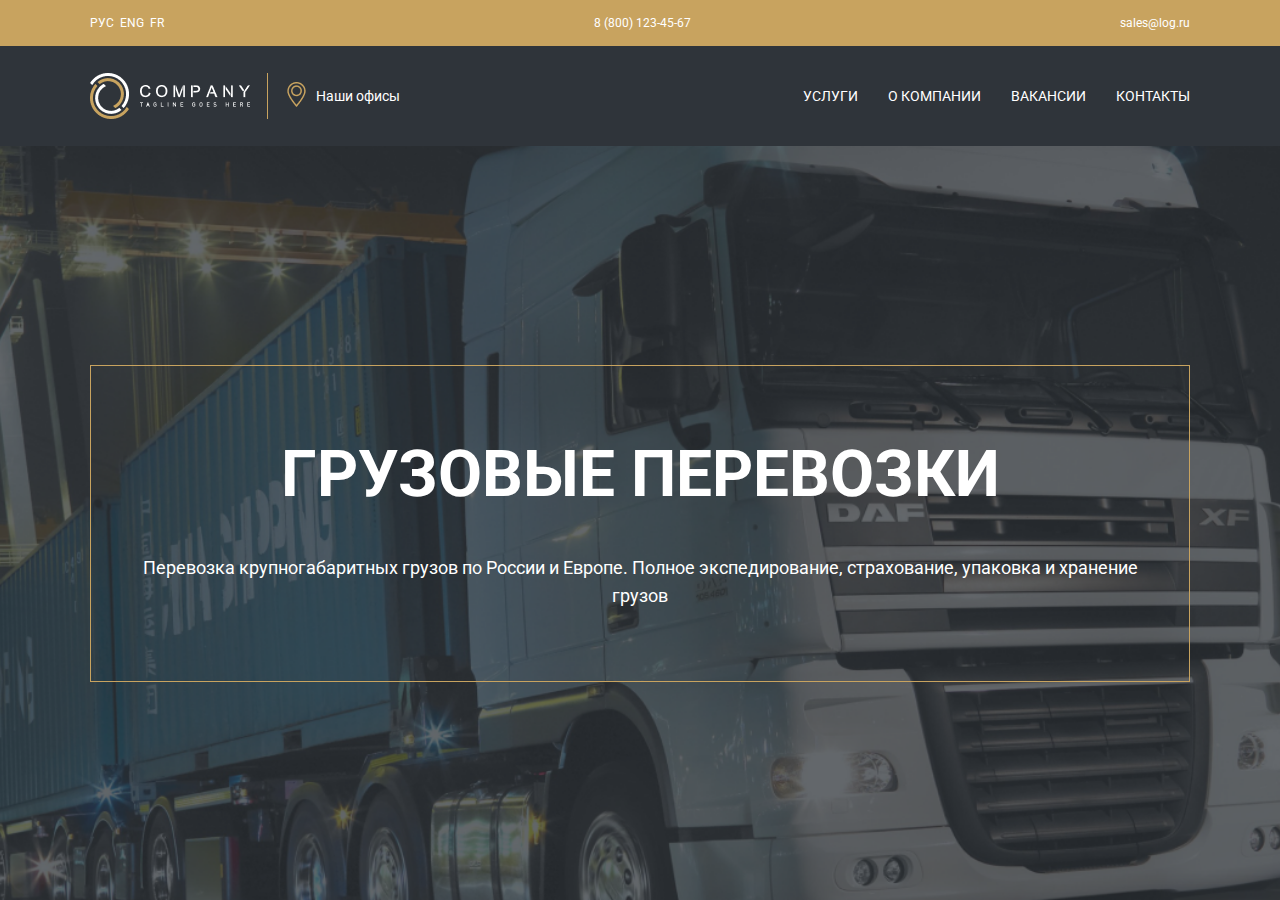
==== index.html @ 167fd725 "Первый инит, была сверстана шапка и offer, всё это mainscrenn" ====
<!DOCTYPE html>
<html lang="en">
<head>
    <meta charset="UTF-8">
    <meta name="format-detection" content="telephone=no">
  	<title></title>
	  <meta name="viewport" content="width=device-width, initial-scale=1.0, maximum-scale=1.0, user-scalable=0">
    <!-- Connecting styles-->
    <link rel="stylesheet" type="text/css" href="css/style.css">
    <!-- Connecting fonts -->
    <link href="https://fonts.googleapis.com/css2?family=Roboto:wght@400;700&display=swap" rel="stylesheet">
</head>
<body>
  <div class="wrapper">
    <main>
      <div class="mainscreen">
        <div class="first_line">
          <div class="container">
            <p>
              <span>РУС</span>
              <span>ENG</span>
              <span>FR</span>
            </p>
            <p>8 (800) 123-45-67</p>
            <p>sales@log.ru</p>
          </div>
        </div>
<header class="header">
  <div class="container">
    <div class="row">
      <div class="header__logo">
        <p><img src="images/mainscreen/logo.png"></p>
        <p>
          <span><img src="images/mainscreen/geo.png" alt=""></span>
          <span>Наши офисы</span>
        </p>
      </div>
      <nav class="header__nav">
        <a href="#" class="header__link">услуги</a>
        <a href="#" class="header__link">О компании</a>
        <a href="#" class="header__link">вакансии</a>
        <a href="#" class="header__link">контакты</a>
      </nav>
    </div>
  </div>
</header>
        <div class="offer">
          <div class="container">
            <div class="offer__content">
              <h1 class="offer__title">Грузовые перевозки</h1>
              <p class="offer__text">Перевозка крупногабаритных грузов по России и Европе. Полное экспедирование, страхование, упаковка и хранение грузов</p>
            </div>
          </div>
        </div>
      </div>
      <div class="content">
      </div>
<footer class="footer">
    
</footer>
    </main>
  </div>
<script src="https://ajax.googleapis.com/ajax/libs/jquery/2.2.0/jquery.min.js"></script>
<script type="text/javascript" src="js/script.js"></script>
</body>
</html>
---- css/style.css ----
*, *:before, *:after {
  padding: 0;
  margin: 0;
  box-sizing: border-box;
}

ul {
  list-style-type: none;
}

a {
  text-decoration: none;
  color: none;
}

input {
  border: none;
  outline: none;
}

body {
  font-family: "Roboto", sans-serif;
  color: white;
}

h1 {
  font-size: 64px;
  line-height: 75px;
  text-transform: uppercase;
}

h2 {
  font-size: 40px;
  line-height: 0.05em;
  text-transform: uppercase;
}

.container {
  max-width: 1100px;
  margin: 0 auto;
}

.row {
  display: flex;
  display: -ms-flexbox;
  flex-direction: row;
  justify-content: space-between;
}
.row_col {
  width: 33.3333%;
}
.row_col_3 {
  width: 66.6666%;
}

/*=========Header==============*/
.header {
  padding: 27px 0;
  background: #2F343A;
  color: #fff;
  font-size: 14px;
}
.header .row nav, .header .row div {
  display: flex;
  display: -ms-flexbox;
  align-items: center;
}
.header__logo {
  display: flex;
  display: -ms-flexbox;
}
.header__logo p:nth-child(1) {
  line-height: 16px;
  display: flex;
  display: -ms-flexbox;
}
.header__logo p:nth-child(1):after {
  content: "";
  margin: 0 16.5px;
  display: block;
  height: 46px;
  width: 1px;
  background-color: #C8A35F;
}
.header__logo p:nth-child(2) {
  display: flex;
  display: -ms-flexbox;
  align-items: center;
}
.header__logo p:nth-child(2) span:nth-child(2) {
  margin-left: 7px;
  height: 16px;
}
.header__link {
  text-transform: uppercase;
  margin-right: 30px;
  color: #fff;
  transition: all 0.2s ease-in;
}
.header__link:last-child {
  margin: 0;
}
.header__link:hover {
  color: #C8A35F;
}

/*=========Main styles=========*/
.mainscreen {
  display: flex;
  display: -ms-flexbox;
  min-height: 100vh;
  flex-direction: column;
}

.first_line {
  padding: 16px 0;
  background-color: #C8A35F;
  font-size: 12px;
  color: white;
}
.first_line .container {
  display: flex;
  display: -ms-flexbox;
  justify-content: space-between;
  flex-direction: row;
}
.first_line p {
  display: block;
}
.first_line span {
  margin-right: 3px;
}
.first_line span:last-child {
  margin: 0;
}

.offer {
  display: flex;
  display: -ms-flexbox;
  justify-content: center;
  flex-grow: 3;
  align-items: center;
  background: url("../images/mainscreen/bg.png") no-repeat 50% 50%;
  background-size: cover;
}
.offer__content {
  text-align: center;
  padding: 71px 45px;
  border: 1px solid #C8A35F;
}
.offer__text {
  margin-top: 42px;
  font-size: 18px;
  line-height: 28px;
}

/*=========Footer==============*/
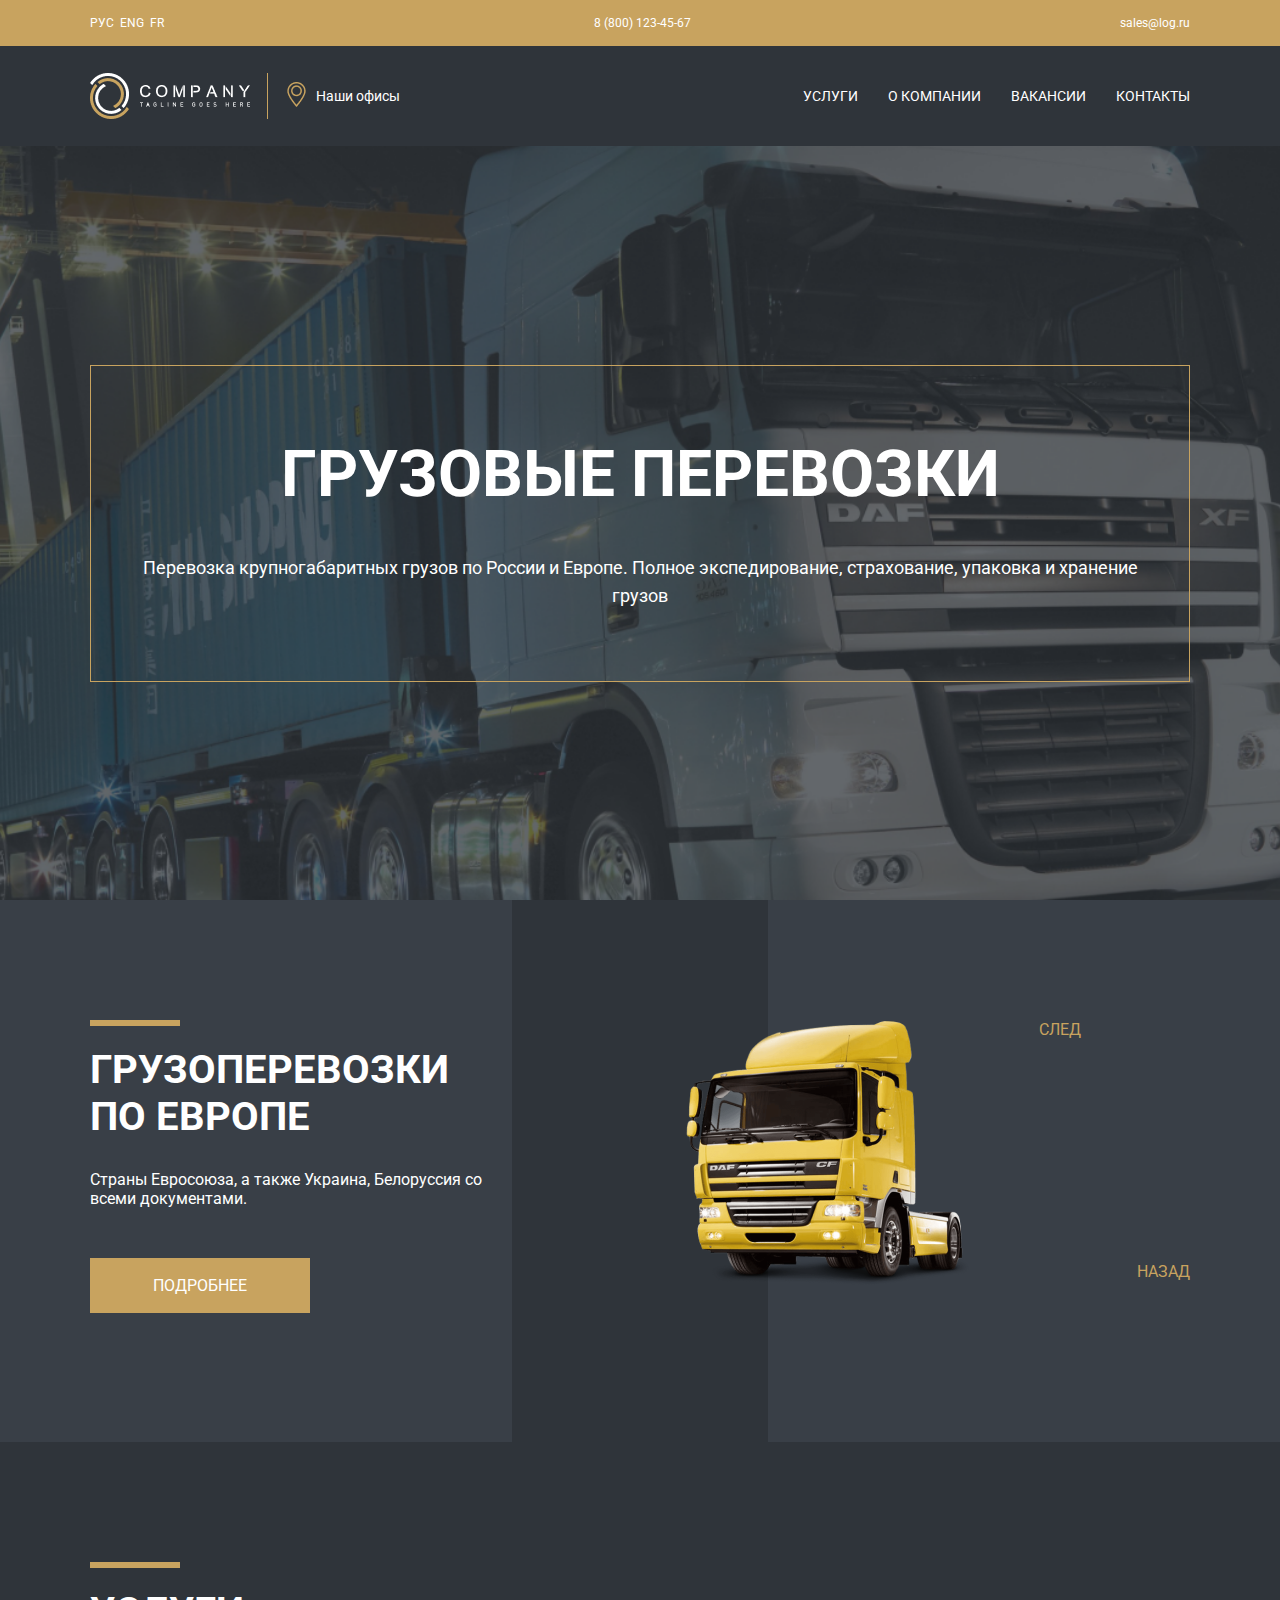
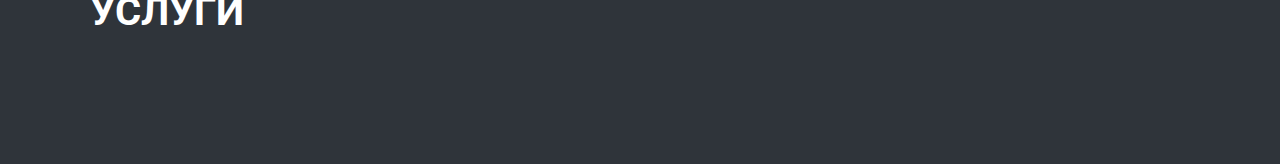
==== commit 05aa3af0: "Добавлен небольшой адаптив для header, свёрстана секция servises, секция all_servises не довёрстана " ====
--- a/index.html
+++ b/index.html
@@ -54,6 +54,38 @@
         </div>
       </div>
       <div class="content">
+        <section class="services">
+          <div class="container">
+            <div class="row">
+              <div class="row_col col_content">
+                <h2 class="row__title">грузоперевозки по европе</h2>
+                <p class="row__text">Страны Евросоюза, а также Украина, Белоруссия со всеми документами.</p>
+                <div class="row_cta">ПОДРОБНЕЕ</div>
+              </div>
+              <div class="row_col_3">
+                <div class="slider">
+                  <div class="slider__image">
+                    <img src="images/services/1.png" alt="">
+                  </div>
+                  <div class="slider__buttons">
+                    <div class="button__next">СЛЕД</div>
+                    <div class="button__back">НАЗАД</div>
+                  </div>
+                </div>
+              </div>
+            </div>
+          </div>
+        </section>
+        <section class="all_services">
+          <div class="container">
+            <div class="row">
+              <div class="row__col_f col_content">
+                <h2 class="row__title">Услуги</h2>
+
+              </div>
+            </div>
+          </div>
+        </section>
       </div>
 <footer class="footer">
     
--- a/css/style.css
+++ b/css/style.css
@@ -21,6 +21,7 @@
 body {
   font-family: "Roboto", sans-serif;
   color: white;
+  cursor: url("../images/mouse.png"), auto;
 }
 
 h1 {
@@ -31,7 +32,6 @@
 
 h2 {
   font-size: 40px;
-  line-height: 0.05em;
   text-transform: uppercase;
 }
 
@@ -39,6 +39,11 @@
   max-width: 1100px;
   margin: 0 auto;
 }
+@media (max-width: 1151px) {
+  .container {
+    padding: 0 5%;
+  }
+}
 
 .row {
   display: flex;
@@ -47,10 +52,42 @@
   justify-content: space-between;
 }
 .row_col {
-  width: 33.3333%;
+  display: flex;
+  display: -ms-flexbox;
+  flex-direction: column;
+  width: 38%;
 }
 .row_col_3 {
-  width: 66.6666%;
+  width: 53%;
+}
+.row_col_f {
+  width: 100%;
+}
+.row .col_content:before {
+  margin-bottom: 20px;
+  content: "";
+  display: block;
+  height: 6px;
+  width: 90px;
+  background: #C8A35F;
+}
+.row_cta {
+  display: flex;
+  display: -ms-flexbox;
+  justify-content: center;
+  align-items: center;
+  width: 220px;
+  height: 55px;
+  background: #C8A35F;
+  font-size: 16px;
+  line-height: 25px;
+  color: white;
+  text-transform: uppercase;
+}
+
+section {
+  padding: 120px 0 129px;
+  background: #2F343A;
 }
 
 /*=========Header==============*/
@@ -104,6 +141,21 @@
   color: #C8A35F;
 }
 
+@media (max-width: 915px) {
+  h1 {
+    font-size: 56px;
+  }
+}
+@media (max-width: 841px) {
+  .header {
+    font-size: 12.5px;
+  }
+}
+@media (max-width: 810px) {
+  .header__nav {
+    display: none !important;
+  }
+}
 /*=========Main styles=========*/
 .mainscreen {
   display: flex;
@@ -154,4 +206,83 @@
   line-height: 28px;
 }
 
+.services {
+  position: relative;
+}
+.services:before {
+  content: "";
+  display: block;
+  position: absolute;
+  left: 0;
+  right: 0;
+  top: 0;
+  bottom: 0;
+  width: 40%;
+  background: #393F47;
+  z-index: 0;
+}
+.services:after {
+  content: "";
+  display: block;
+  position: absolute;
+  right: 0;
+  top: 0;
+  bottom: 0;
+  width: 40%;
+  background: #393F47;
+  z-index: 0;
+}
+.services .row {
+  position: relative;
+  z-index: 40000;
+}
+.services .row__text {
+  margin: 30px 0 50px;
+}
+.services .slider {
+  display: flex;
+  display: -ms-flexbox;
+  flex-direction: row;
+}
+.services .slider__image {
+  width: 445px;
+  min-height: 266px;
+  background: url("../images/servises/1.png");
+}
+.services .slider__buttons {
+  display: flex;
+  display: -ms-flexbox;
+  flex-direction: column;
+  justify-content: space-between;
+  color: #C8A35F;
+  text-transform: uppercase;
+}
+.services .slider__buttons .button__next {
+  display: flex;
+  display: -ms-flexbox;
+  flex-direction: row;
+}
+.services .slider__buttons .button__next:after {
+  margin-left: 31px;
+  display: block;
+  width: 67px;
+  height: 24px;
+  content: "";
+  background: url("../images/servises/Arrow.png");
+}
+.services .slider__buttons .button__back {
+  display: flex;
+  display: -ms-flexbox;
+  flex-direction: row;
+}
+.services .slider__buttons .button__back:before {
+  margin-right: 31px;
+  display: block;
+  width: 67px;
+  height: 24px;
+  content: "";
+  background: url("../images/servises/Arrow.png");
+  transform: rotate(180deg);
+}
+
 /*=========Footer==============*/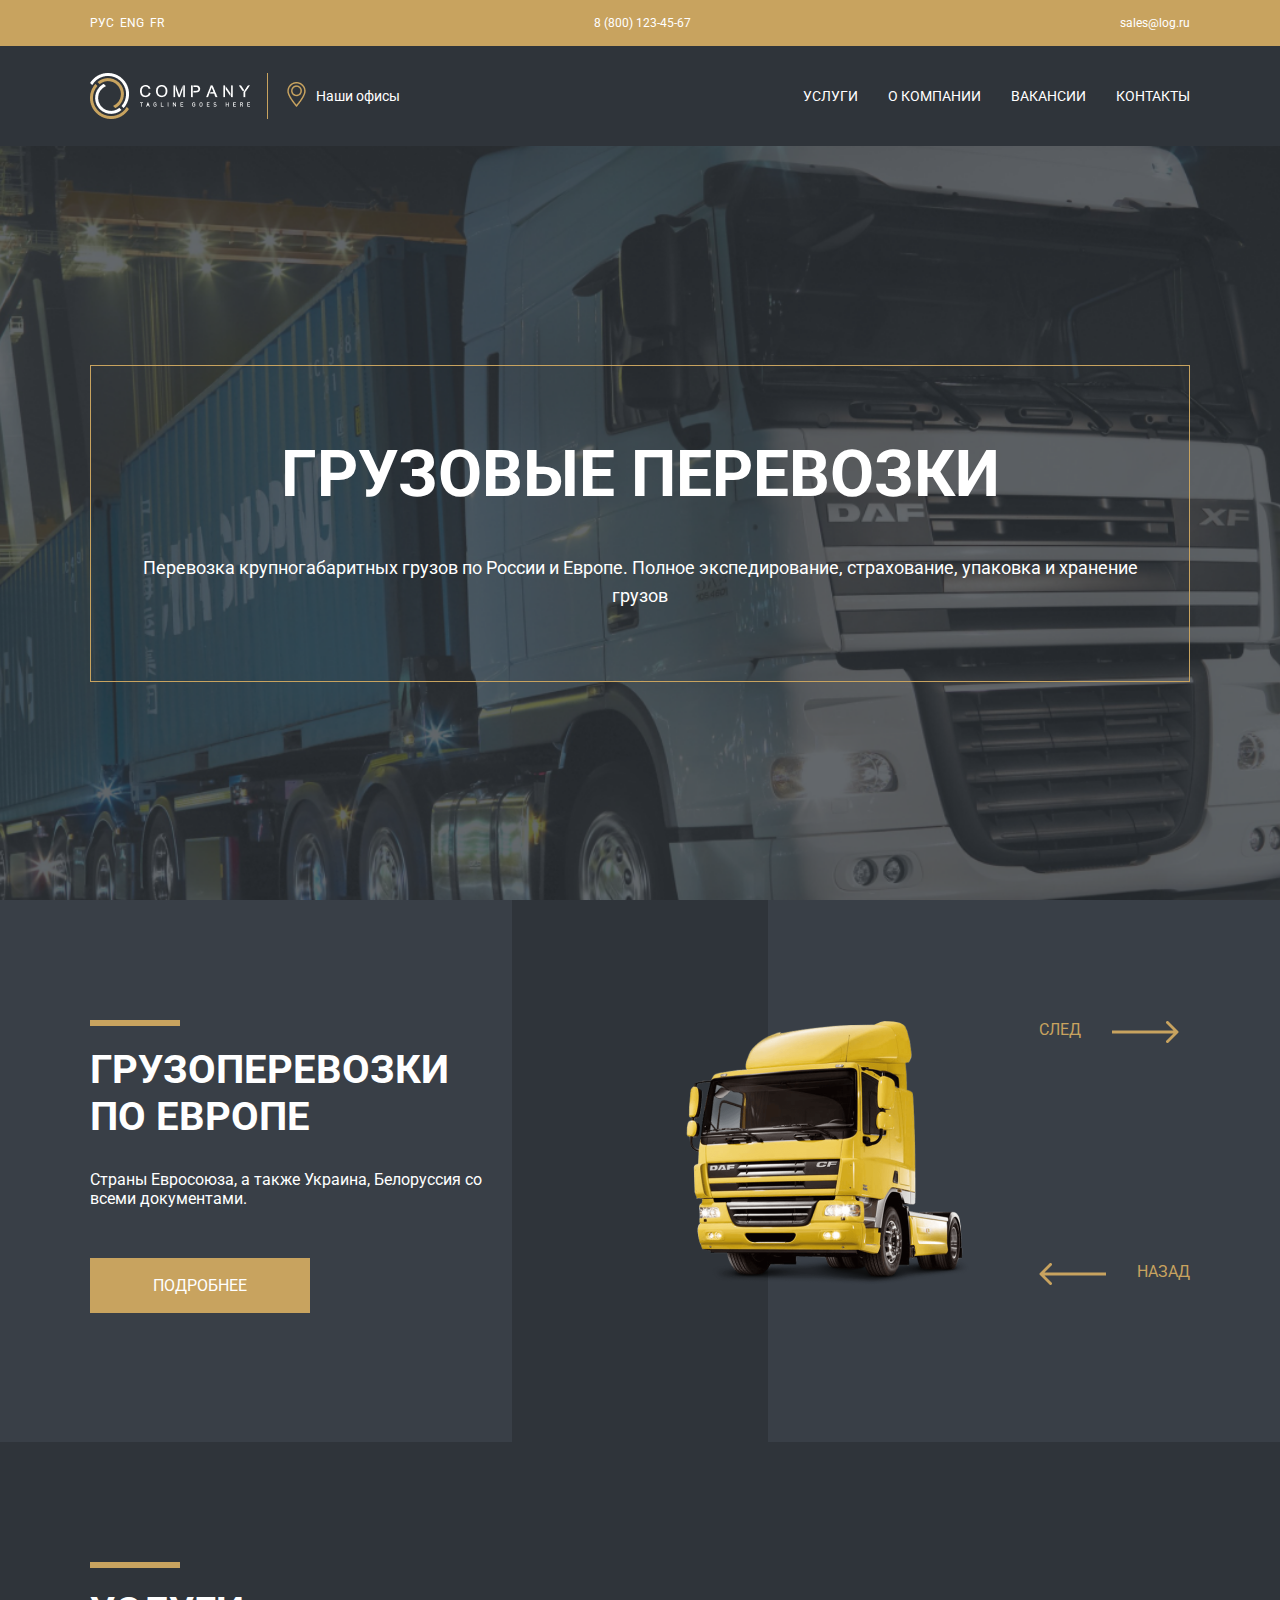
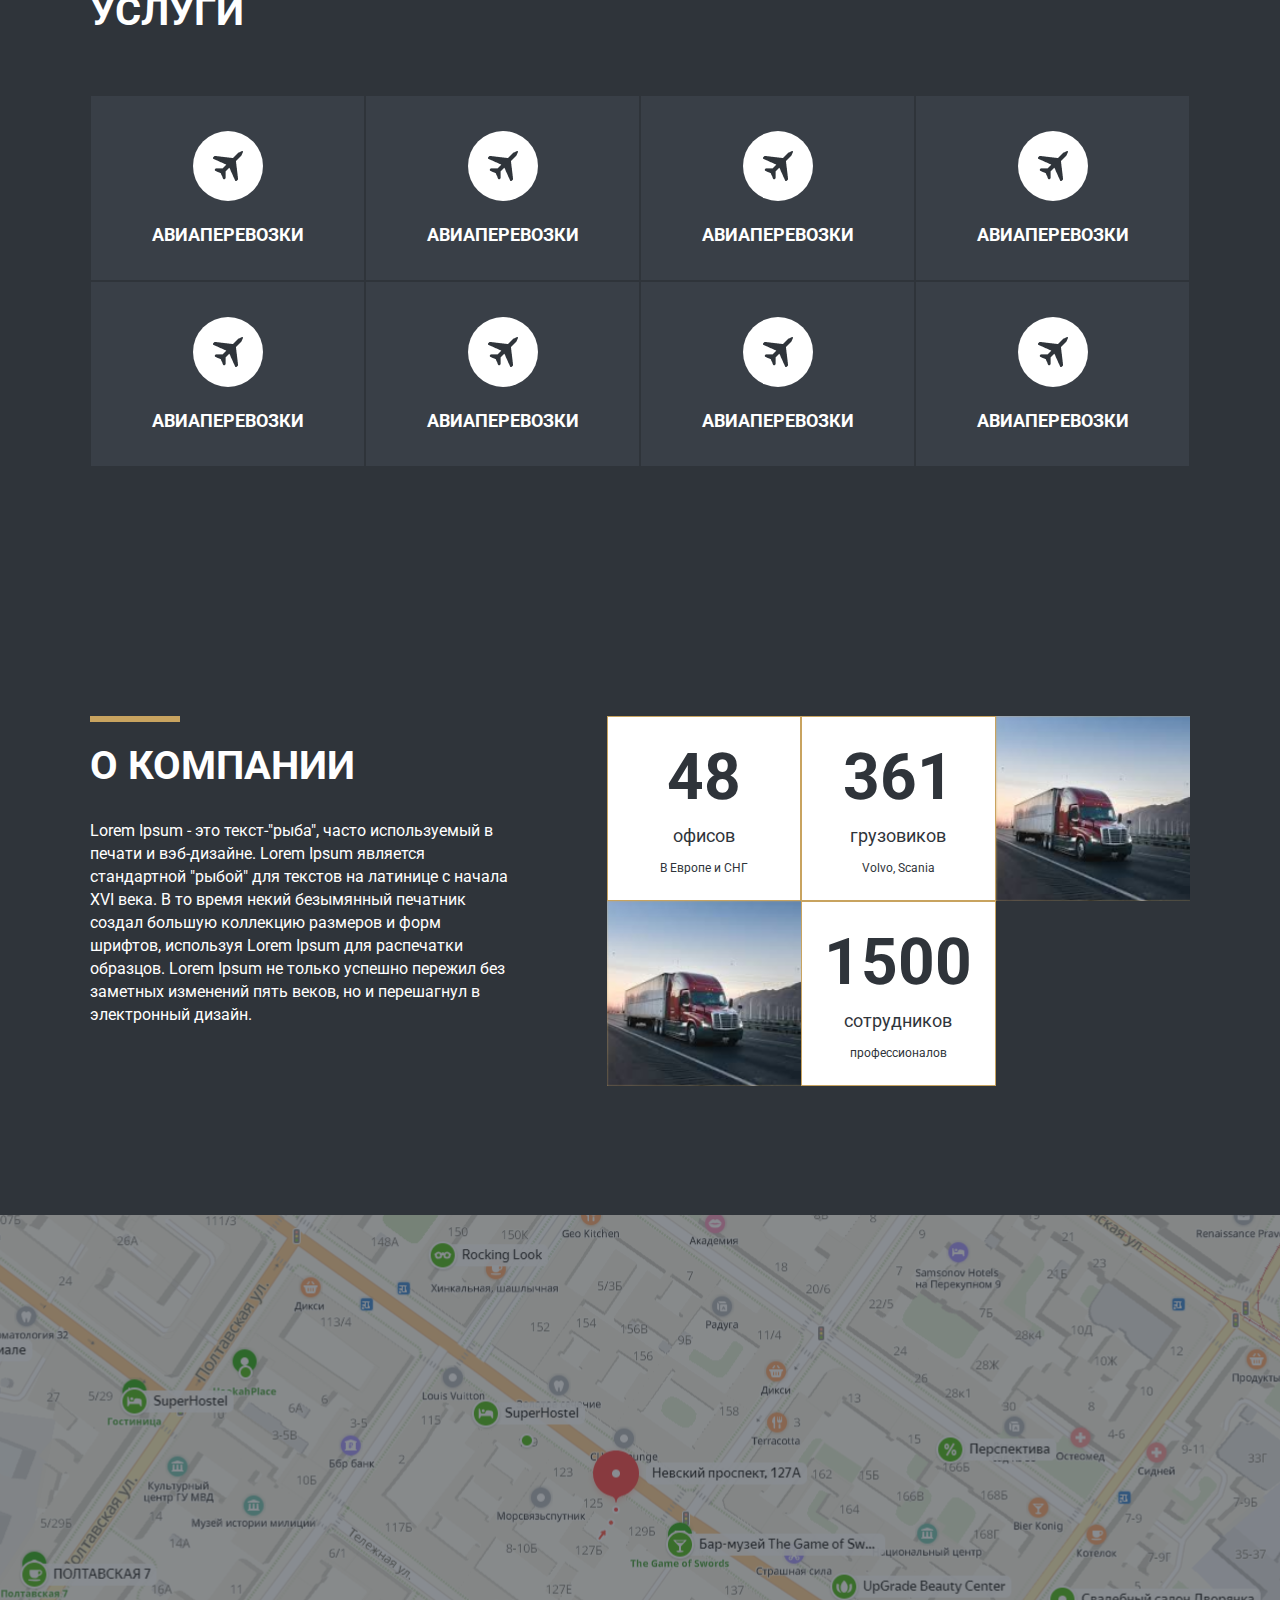
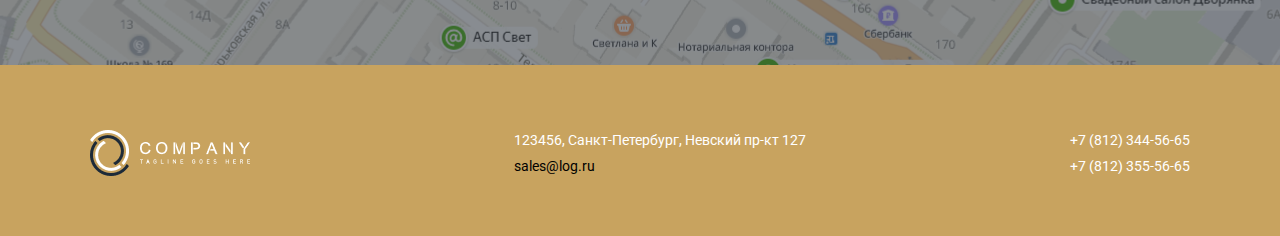
==== commit 41529394: "Было свёрстано всё, остался адаптив" ====
--- a/index.html
+++ b/index.html
@@ -65,7 +65,7 @@
               <div class="row_col_3">
                 <div class="slider">
                   <div class="slider__image">
-                    <img src="images/services/1.png" alt="">
+
                   </div>
                   <div class="slider__buttons">
                     <div class="button__next">СЛЕД</div>
@@ -76,19 +76,120 @@
             </div>
           </div>
         </section>
-        <section class="all_services">
+        <section class="all_servises">
           <div class="container">
             <div class="row">
-              <div class="row__col_f col_content">
+              <div class="row_col_f col_content">
                 <h2 class="row__title">Услуги</h2>
-
+                <div class="row__inner">
+                  <div class="row__item">
+                    <div class="row__item__icon">
+                      <img src="images/all_servises/1.png" alt="">
+                    </div>
+                    <div class="row__item__title">Авиаперевозки</div>
+                  </div>
+                  <div class="row__item">
+                    <div class="row__item__icon">
+                      <img src="images/all_servises/1.png" alt="">
+                    </div>
+                    <div class="row__item__title">Авиаперевозки</div>
+                  </div>
+                  <div class="row__item">
+                    <div class="row__item__icon">
+                      <img src="images/all_servises/1.png" alt="">
+                    </div>
+                    <div class="row__item__title">Авиаперевозки</div>
+                  </div>
+                  <div class="row__item">
+                    <div class="row__item__icon">
+                      <img src="images/all_servises/1.png" alt="">
+                    </div>
+                    <div class="row__item__title">Авиаперевозки</div>
+                  </div>
+                  <div class="row__item">
+                    <div class="row__item__icon">
+                      <img src="images/all_servises/1.png" alt="">
+                    </div>
+                    <div class="row__item__title">Авиаперевозки</div>
+                  </div>
+                  <div class="row__item">
+                    <div class="row__item__icon">
+                      <img src="images/all_servises/1.png" alt="">
+                    </div>
+                    <div class="row__item__title">Авиаперевозки</div>
+                  </div>
+                  <div class="row__item">
+                    <div class="row__item__icon">
+                      <img src="images/all_servises/1.png" alt="">
+                    </div>
+                    <div class="row__item__title">Авиаперевозки</div>
+                  </div>
+                  <div class="row__item">
+                    <div class="row__item__icon">
+                      <img src="images/all_servises/1.png" alt="">
+                    </div>
+                    <div class="row__item__title">Авиаперевозки</div>
+                  </div>
+                </div>
               </div>
             </div>
           </div>
         </section>
+        <section class="about">
+          <div class="container">
+            <div class="row">
+              <div class="row_col col_content">
+                <h2 class="row__title">О компании</h2>
+                <div class="row__text">Lorem Ipsum - это текст-"рыба", часто используемый в печати и вэб-дизайне. Lorem Ipsum является стандартной "рыбой" для текстов на латинице с начала XVI века. В то время некий безымянный печатник создал большую коллекцию размеров и форм шрифтов, используя Lorem Ipsum для распечатки образцов. Lorem Ipsum не только успешно пережил без заметных изменений пять веков, но и перешагнул в электронный дизайн.</div>
+              </div>
+              <div class="row_col_3">
+                <div class="row__inner">
+                  <div class="row__item">
+                    <h1 class="item__title">48</h1>
+                    <p class="item__text">офисов</p>
+                    <span class="item__sub_text">В Европе и СНГ</span>
+                  </div>
+                  <div class="row__item">
+                    <h1 class="item__title">361</h1>
+                    <p class="item__text">грузовиков</p>
+                    <span class="item__sub_text">Volvo, Scania</span>
+                  </div>
+                  <div class="row__item">
+                    <div class="item__image"></div>
+                  </div>
+                  <div class="row__item">
+                    <div class="item__image"></div>
+                  </div>
+                  <div class="row__item">
+                    <h1 class="item__title">1500</h1>
+                    <p class="item__text">сотрудников</p>
+                    <span class="item__sub_text">профессионалов</span>
+                  </div>
+                </div>
+              </div>
+            </div>
+          </div>
+        </section>
+        <section class="maps">
+
+        </section>
       </div>
 <footer class="footer">
-    
+    <div class="container">
+      <ul>
+        <li>
+          <img src="images/footer/logo.png" alt="">
+        </li>
+        <li>
+          <p>123456, Санкт-Петербург, Невский пр-кт 127</p>
+          <p class="blacked">sales@log.ru</p>
+        </li>
+        <li>
+          <p>+7 (812) 344-56-65</p>
+          <p>+7 (812) 355-56-65</p>
+        </li>
+      </ul>
+    </div>
 </footer>
     </main>
   </div>
--- a/css/style.css
+++ b/css/style.css
@@ -70,6 +70,19 @@
   height: 6px;
   width: 90px;
   background: #C8A35F;
+}
+.row__inner {
+  display: flex;
+  display: -ms-flexbox;
+  flex-direction: row;
+  flex-wrap: wrap;
+}
+.row__inner .row__item {
+  display: flex;
+  display: -ms-flexbox;
+  flex-direction: column;
+  align-items: center;
+  width: 25%;
 }
 .row_cta {
   display: flex;
@@ -285,4 +298,109 @@
   transform: rotate(180deg);
 }
 
-/*=========Footer==============*/+.all_servises .row__inner {
+  margin: 60px 0 0 0;
+}
+.all_servises .row__item {
+  border: solid 1px #2F343A;
+  padding: 35px 42px;
+  background: #393F47;
+}
+.all_servises .row__item__icon {
+  margin-bottom: 23px;
+  display: flex;
+  display: -ms-flexbox;
+  justify-content: center;
+  align-items: center;
+  width: 70px;
+  height: 70px;
+  border-radius: 50%;
+  background: #fff;
+}
+.all_servises .row__item__title {
+  font-size: 18px;
+  font-weight: bold;
+  text-transform: uppercase;
+}
+.all_servises .row__item:hover {
+  background: #C8A35F;
+  cursor: pointer;
+}
+
+.about .row__text {
+  margin: 30px 0 0 0;
+  line-height: 23px;
+}
+.about .row__item {
+  display: flex;
+  display: -ms-flexbox;
+  padding: 23px 0 25px;
+  width: 33.333%;
+  border: 0.25px solid #C8A35F;
+  background: #fff;
+  align-items: center;
+  text-align: center;
+}
+.about .row__item h1 {
+  color: #2F343A;
+}
+.about .row__item p {
+  color: #2F343A;
+  margin: 10px 0 15px;
+  font-size: 18px;
+  line-height: 21px;
+}
+.about .row__item span {
+  color: #2F343A;
+  font-size: 12px;
+}
+.about .row__item:nth-child(3), .about .row__item:nth-child(4) {
+  border: none;
+  padding: 0;
+}
+.about .row__item .item__image {
+  width: 100%;
+  height: 100%;
+  background: url("../images/about/01.png");
+  background-size: cover;
+}
+
+.maps {
+  height: 450px;
+  width: 100%;
+  padding: 0;
+  background: url("../images/maps/bg.png") no-repeat;
+  background-size: cover;
+  background-position: center;
+}
+
+/*=========Footer==============*/
+.footer {
+  padding: 65px 0 60px;
+  background: #C8A35F;
+}
+.footer ul {
+  display: flex;
+  display: -ms-flexbox;
+  flex-direction: row;
+  align-items: center;
+  justify-content: space-between;
+}
+.footer ul li {
+  display: flex;
+  display: -ms-flexbox;
+  flex-direction: column;
+}
+.footer ul li:last-child {
+  margin: 0;
+}
+.footer ul li p:nth-child(1) {
+  margin-bottom: 10px;
+}
+.footer p {
+  color: #fff;
+  font-size: 14px;
+}
+.footer .blacked {
+  color: #000;
+}